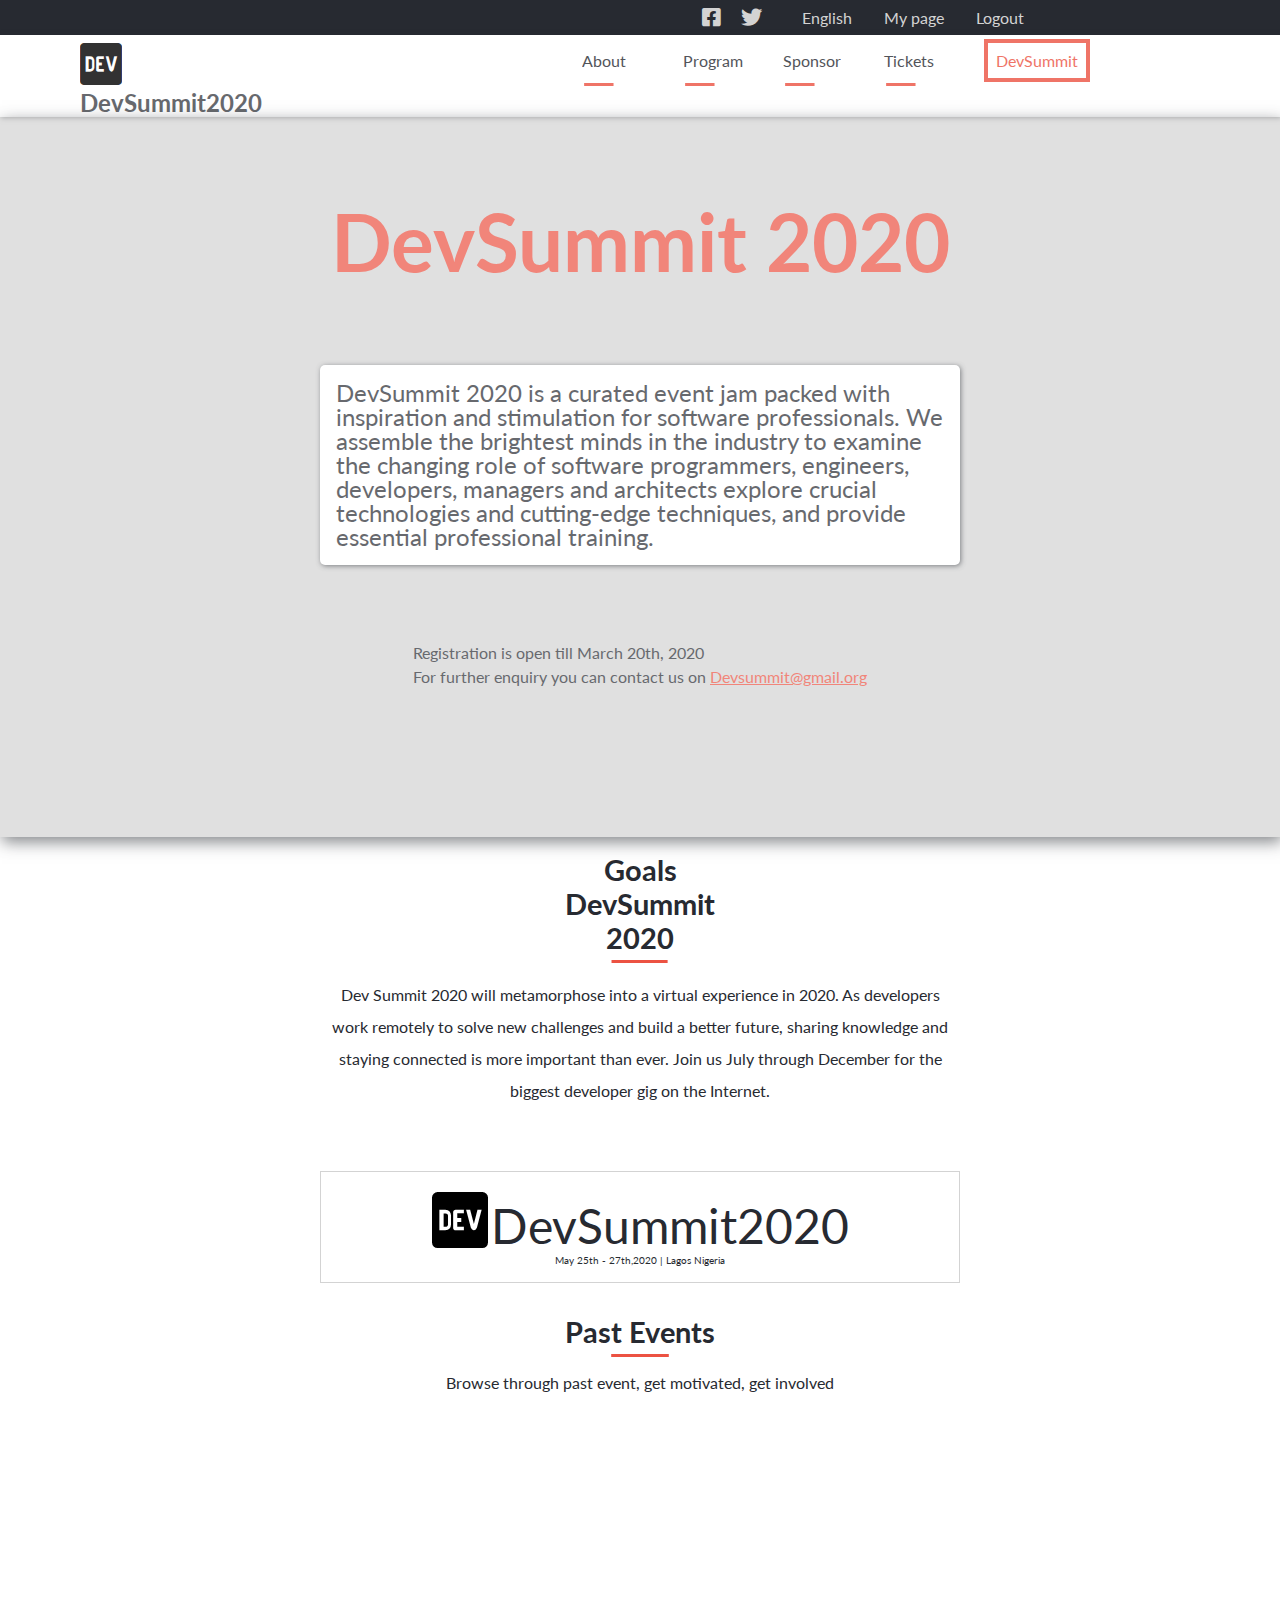
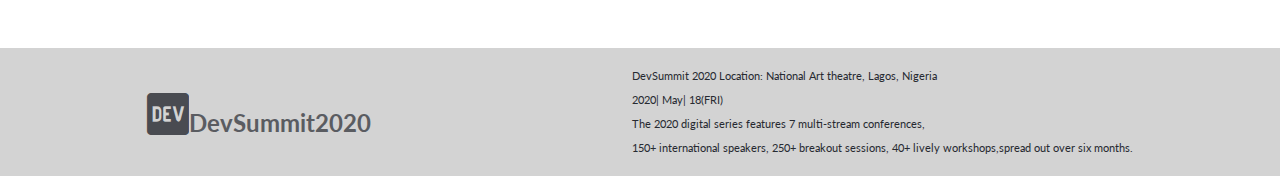
==== html/About.html @ 1f3ad393 "Add Responsiveness to About section" ====
<!DOCTYPE html>
<html lang="en">
  <head>
    <meta charset="UTF-8">
    <meta name="viewport" content="width=device-width, initial-scale=1.0">
    <link rel="stylesheet" href="https://cdnjs.cloudflare.com/ajax/libs/font-awesome/5.11.2/css/all.css" />
    <link rel="stylesheet" href="../style/index.css">
    <link href="https://fonts.googleapis.com/css2?family=Lato:wght@300;400;700&display=swap" rel="stylesheet">
    <link rel="shortcut icon" href="../image/logo.jpg" type="image/x-icon">
    <link rel="stylesheet" href="../style/About.css">
    <title>DevSummit | Developer Conference | Speakers</title>
  </head>
<body>
  <nav class="navigation">
    <div class="nav-top bg-dark ">
     <a href="#" class="grey"> <i class="fab fa-facebook-square fa-lg"></i> 
       <i class="fab fa-twitter fa-lg"></i></a>
       <a href="#"  class="grey">English</a>
      <a href="#"  class="grey">My page</a>
      <a href="#"  class="grey">Logout</a>
    </div>
    <div class="main-nav">
      <div class="nav-left">
        <i class="fab fa-dev"></i>
        <span class="dark"> 
          <a href="../index.html" class="dark">DevSummit2020</a>
        </span>
      </div>
      <div class="nav-right">
        <ul class="nav-links">
          <li class="links main-head"> <a href="#" class="dark">About</a></li>
          <li class="links main-head"><a href="#" class="dark">Program</a> </li>
          <li class="links main-head"><a href="#" class="dark">Sponsor</a></li>
          <li class="links main-head"><a href="Tickets.html" class="dark">Tickets</a></li>
          <li class="links "> <a href="../index.html" class="orange DevSummit">DevSummit</a> </li>
        </ul>
      </div>
    </div>
  </nav>
  <main class="main-wrapper">
      <div class="hero-section">
          <div class="overlay">
            <div class="mobile-nav">
              <i class="fas fa-bars"></i>
            </div>
            <div class="wrapper">
            <div class="heading">
          <h1 class="orange">
            DevSummit 2020 
          </h1>
            </div>
            <div class="info dark">
              <p>DevSummit 2020 is a curated event jam packed with inspiration and stimulation for software professionals.
                We assemble the brightest minds in the industry to examine the changing role of software programmers, 
                engineers, developers, managers and architects explore crucial technologies and cutting-edge techniques, 
                and provide essential professional training.</p>
            </div>
            <div class="mail dark">
              <p>Registration is open till March 20th, 2020</p>
              <p>For further enquiry you can contact us on <a href="#" class="gmail orange"> Devsummit@gmail.org</a></p>
            </div>
          </div>
          </div>
      </div>

      <!-- Global Section -->
      
      <div class="global-section">
        <h2 class="main-head dark"> Goals DevSummit 2020</h2>
        <div class="goals dark">
          Dev Summit 2020 will metamorphose into a virtual experience in 2020.
           As developers work remotely to solve new challenges and build a better future, 
           sharing knowledge and staying connected is more important than ever. 
           Join us July through December for the biggest developer gig on the Internet.
        </div>
      </div>
      <div class="middle-logo">
        <i class="fab fa-dev"></i>
        <span class="dark"> 
          <a href="../index.html" class="dark">DevSummit2020</a>
          <p class="rick dark">May 25th - 27th,2020 | Lagos Nigeria</p>
        </span>
      </div>
          <!-- Past Event -->
      <div class="past-event">
        <h2 class="main-head dark">Past Events</h2>
        <p class="past-text dark">Browse through past event, get motivated, get involved</p>
        <div class="past-grid">
          <div class="past past1"></div>
          <div class="past past2"></div>
        </div>
      </div>
    
  </main>

<!-- Footer Section -->
<footer class="footer bg-grey">
  <div class="footer-container">
    <div class="nav-left"><i class="fab fa-dev dark"></i><span class="dark">DevSummit2020</span></div>
    <div class="copyright dark">
      <p>DevSummit 2020 Location: National Art theatre, Lagos, Nigeria</p>
      <p>2020| May| 18(FRI)</p>
     <p>The 2020 digital series features 7 multi-stream conferences,</p>
     <p>150+ international speakers, 250+ breakout sessions, 40+ lively workshops,spread out over six months.</p> 
    </div>
  </div>
</footer>
</body>
</html>
---- style/index.css ----
*{
  box-sizing: border-box;
  margin:0;
  padding: 0;
}

body{
  font-family: 'Lato', sans-serif;
  font-size: 62.5%;
}
/* Navigation styling */
/* 
bg-dark #272A31
dark #272A31
bg-orange #EC5242
orange  #EC5242
bg-grey #D3D3D3
grey #D3D3D3
 */
 /* Color */
 .bg-dark {background: #272A31;}
 .dark{color: #272A31}
 .bg-orange {background: #EC5242;}
 .orange { color:#EC5242;}
 .bg-grey {background: #D3D3D3;}
 .grey{color: #D3D3D3;}
 
 /* Navigation Style */

 .nav-top{
    display: flex;
    justify-content: flex-end;
    padding-right: 15rem;
 }

 .nav-top a{
   font-size: 1rem;
    padding:0.5rem 1rem;
    text-decoration: none;
 }

 .nav-top a i{
   padding: 0 0.5rem;
 }

 i,a{
  cursor: pointer;
  text-decoration: none;
 }

 .main-nav{
   padding: 0 5rem;
   display: grid;
   grid-template-columns: 1fr 4fr;
   grid-template-rows: 1fr;
   box-shadow: 1px 1px 5px rgba(39,42,49,0.8);
 }

 .nav-right{
  display: flex;
  justify-content: flex-end;
 }

 .nav-links .links{
   display: inline-block;
   font-size: 1rem;
   padding: 1rem 2rem;
   opacity: 0.8;
 }

 .links:hover{
   cursor: pointer;  
   opacity: 1;
 }

 .nav-left i{
  font-size: 3rem;
  margin-top: 0.3rem;
  opacity: 0.8;
 }

 .nav-left i:hover{
   opacity: 1;
 }

 .DevSummit{
   border: 4px solid #EC5242;
   padding:0.5rem;
 }

.mobile-nav{
  display:none;
}


 /* Hero style */
 .hero-section{
   height: 80vh;
   background: url("https://cdn.pixabay.com/photo/2016/03/09/09/22/workplace-1245776__340.jpg")no-repeat;
   background-position: center;
   background-size: cover;
   background-attachment: fixed;
   position: relative;
 }

 .overlay{
   position: aboslute;
   top: 0;
   left: 0;
   z-index: 2;
   width: 100%;
   height: 100%;
   background: #D3D3D3;  
   opacity: 0.7;
 }

 .overlay .top-text{
  font-size: 2rem;
  position: absolute;
  top: 4rem;
  left: 4rem;
 }

 .overlay .middle-text{
  font-size: 1rem;
  position: absolute;
  bottom: 10rem;
  left: 4rem;
  width: 60%;
  line-height: 1.5rem;
 }

 .overlay .bottom-text{
  font-size: 2rem;
  position: absolute;
  bottom: 0rem;
  left: 4rem;
  width: 40%;
 text-transform: capitalize;
 }

 /* Main-Program Style */

 .main-program{
   background: url("https://cdn.pixabay.com/photo/2016/11/30/12/16/question-mark-1872665__340.jpg")no-repeat;
   background-size: cover;
   background-position: center;
   padding: 2rem;
 }

 .main-head{
   font-size: 1.8rem;
   text-align: center;
   padding-bottom: 0.5rem;
   width: 15%;
   margin: 0 auto;
   position: relative;
   cursor: pointer;
  }

  .main-head::before{
    content: "";
    position: absolute;
    bottom:0;
    left: 0;
    width: 100%;
    height: 3px;
     background: #EC5242;
     transform: scaleX(0.3);
     transition: all 0.6s ease-in-out 0s;
  }

   .main-head:hover::before{
     transform: scaleX(1);
   } 

  .main-event{
    display: grid;
    grid-template-columns: repeat(5 , 1fr);
    grid-template-rows: 1fr;
    grid-gap: 5px;
    padding-top:0.5em ;
  }
  
  .box{
    text-align: center;
    padding: 1rem;
    display: flex;
    flex-direction: column;
    justify-content: center;
    align-items: center;
    background: #D3D3D3;
    opacity: 0.7;
    border-radius: 5px;
    cursor: pointer;
  }

  .box:hover{
    opacity: 1;
    transition: all 0.3s ease-in-out;
  }

  .box-icon{
    font-size: 3rem;
    font-weight: bolder;
  }

  .box-title{
    font-size: 1.5rem;
    font-weight: bolder;
  }

  .box-text{
    font-size: 1rem;
    line-height: 1.5rem;
    color: #272A31;
  }

  .see-prog{
    font-size: 1.5rem;
    font-variant: small-caps;
    text-align: center;
    padding-top: 1rem;
    width: 20%;
    margin: 0 auto;
    text-decoration: underline;
    opacity: 0.8;
  }

 .see-prog:hover{
    opacity: 1;
  }
 
  .feature{
    width: 18%;
  }

.speaker-grid{
  display:grid;
  grid-template-columns: repeat(2 , 1fr);
  grid-template-rows: repeat(3, 1fr);
  grid-gap: 1rem;
  width: 60%;
  margin: 0 auto;
}

 .speaker{
  display:flex;
  flex-direction: row;
  justify-content: space-between;
  align-items: center;
 }

 .speaker div{
  padding-left: 1rem;
 }

 .speaker-img1{
  background: url("https://wurreka.com/assets/images/software_architecture_reinvented_small.jpg")no-repeat;
}

.speaker-img2{
  background: url("https://wurreka.com/assets/images/ride_the_cloud_with_confidence_small.jpg")no-repeat; 
}

.speaker-img3{
  background: url("https://wurreka.com/assets/images/marching_to_a_new_beat_small.jpg")no-repeat;
}

.speaker-img4{
  background: url("https://wurreka.com/assets/images/keep_pase_with_the_involving_web_small.jpg")no-repeat; 
}

.speaker-img5{
  background: url("https://wurreka.com/assets/images/become_a_well_rounded_programmer_small.jpg")no-repeat;
}

.speaker-img6{
  background: url("https://wurreka.com/assets/images/leaaddev-banner-small.jpg")no-repeat; 
}

.speaker-img{
  background-size: contain;
  background-position: center;
  width: 12rem;
  height: 10rem;
}

.speaker-text{
  font-size: 0.8rem;
}

.speaker-description{
margin-bottom: 1rem;
}

/* Partner Style */

.partner-icon{
  padding: 2rem 2rem;
  display: grid;
  grid-template-columns: repeat(5, 1fr);
  grid-template-rows: 1fr;
  grid-gap: 15px;
  width: 70%;
  margin: 0 auto;
}

.partner-icon i{
 text-align: center;
  font-size: 7rem;
  opacity: 0.7;
}
 
.partner-icon i:hover{
   opacity: 1;
 }

/* Footer Style */

.footer-container{
  display: flex;
  flex-direction: row;
  justify-content: space-around;
  align-items: center;
  padding: 1rem;
}

.nav-left span{
  font-size: 1.5rem;
  font-weight: 700;
  cursor: pointer;
  opacity: 0.7;
}

.nav-left span:hover{
  opacity: 1;
}


.copyright{
  font-size: 0.7rem;
  line-height: 1.5rem;
}

/* REsponsiveness */

@media only screen and (max-width:768px){
 .main-nav, .nav-top{
   display:none;
 }

 .mobile-nav{
   display: block;
   font-size: 2rem;
   padding: 1rem;
 }

 .overlay .top-text{
  font-size: 2.5rem;
  position: absolute;
  top: 6rem;
  left: 1rem;
 }

 .overlay .middle-text{
  font-size: 1.5rem;
  position: absolute;
  bottom: 16rem;
  left: 1rem;
  width: 80%;
  line-height: 2rem;
 }

 .overlay .bottom-text{
  font-size: 1.5rem;
  position: absolute;
  bottom: 0rem;
  left: 1rem;
  width: 40%;
 text-transform: capitalize;
 }

 .main-event{
  grid-template-columns: 1fr;
  grid-template-rows: repeat(5 , 1fr);
}

.box{
  flex-direction: row;
  padding: 0 1rem;
}

.box-icon{
  font-size: 3rem;
}

.box-title{
  font-size: 1rem;
  padding-left: 0.5rem;
}

.speaker-grid{
  display:grid;
  grid-template-columns: repeat(1 , 1fr);
  grid-template-rows: repeat(6, 1fr);
}
 
.partner-icon i{
   font-size: 2rem;
 }
 
}

@media only screen and (max-width:420px){
  .overlay .top-text{
    font-size: 1.5rem;
    top: 15rem;
    left: 1rem;
   }
  
   .overlay .middle-text{
  display: none;
   }
  
   .overlay .bottom-text{
    display: none;
   }
}
---- style/About.css ----
*{
  box-sizing: border-box;
  margin:0;
  padding: 0;
}

body{
  font-family: 'Lato', sans-serif;
  font-size: 62.5%;
}

.hero-section{
  background: url("https://cdn.pixabay.com/photo/2017/01/24/03/53/plant-2004483__340.jpg")no-repeat;
  background-size: cover;
  background-position: center;
  background-attachment: fixed;
}

.overlay{
  box-shadow: 2px 5px 15px rgba(39,42,49,0.8);
}

.wrapper{
  display:flex;
  flex-direction:column;
  justify-content:space-evenly;
  align-items: center;  
  height: 90%;
}

.heading{
  font-size: 2.5rem;
}

.info{
  background: #fff;
  width: 50%;
  line-height:1.5rem;
  font-size:1.5rem;
  padding:1rem;
  border-radius:5px;
  box-shadow: 1px 1px 5px rgba(39,42,49,0.8);
}

.mail{
  line-height:1.5rem;
  font-size:1rem;
}

.mail p a{
  text-decoration: underline;
}

.mail p a:hover{
    text-decoration: none;
}

.global-section{
  padding: 1rem;
}

.goals{
  width: 50%;
  margin: 1rem auto;
  text-align: center;
  line-height:2rem;
  font-size:1rem;
}

.middle-logo{
  width:50%;
  margin:2rem auto;
  text-align: center;
  padding: 1rem;
  border: 0.5px solid #D3D3D3;
}

.middle-logo i{
  font-size: 4rem;
}

.middle-logo a{
  font-size: 3rem;
}

.past-text{
  text-align: center;
  font-size: 1rem;
  padding: 1rem;
}

.past-grid{
  display: flex;
 flex-direction: row;
 justify-content: center;
 align-items: center;
}

.past{
  width: 20rem;
  height: 15rem
}
.past1 + .past2{
  margin-left: 1rem;
}
 
.past1{
  background: url("https://developersummit.com/assets/img/PurplePanel_Images7.png")no-repeat;
  background-position: center;
  background-size: contain;
}

.past2{
  background: url("https://cdn.pixabay.com/photo/2016/10/09/08/32/digital-marketing-1725340__340.jpg");
  background-position: center;
  background-size: contain;
}

@media only screen and (max-width:768px){

.mobile-nav{
  display: block;
}

.fa-bars{
  text-align: left ;
}

  .info{
    background: #fff;
    width: 90%;
  }

  .goals{
    width: 90%;
  }
  
.middle-logo{
  width:90%;
  padding: 1rem;
}

.middle-logo i{
  font-size: 3rem;
}

.middle-logo a{
  font-size: 1.5rem;
}
}
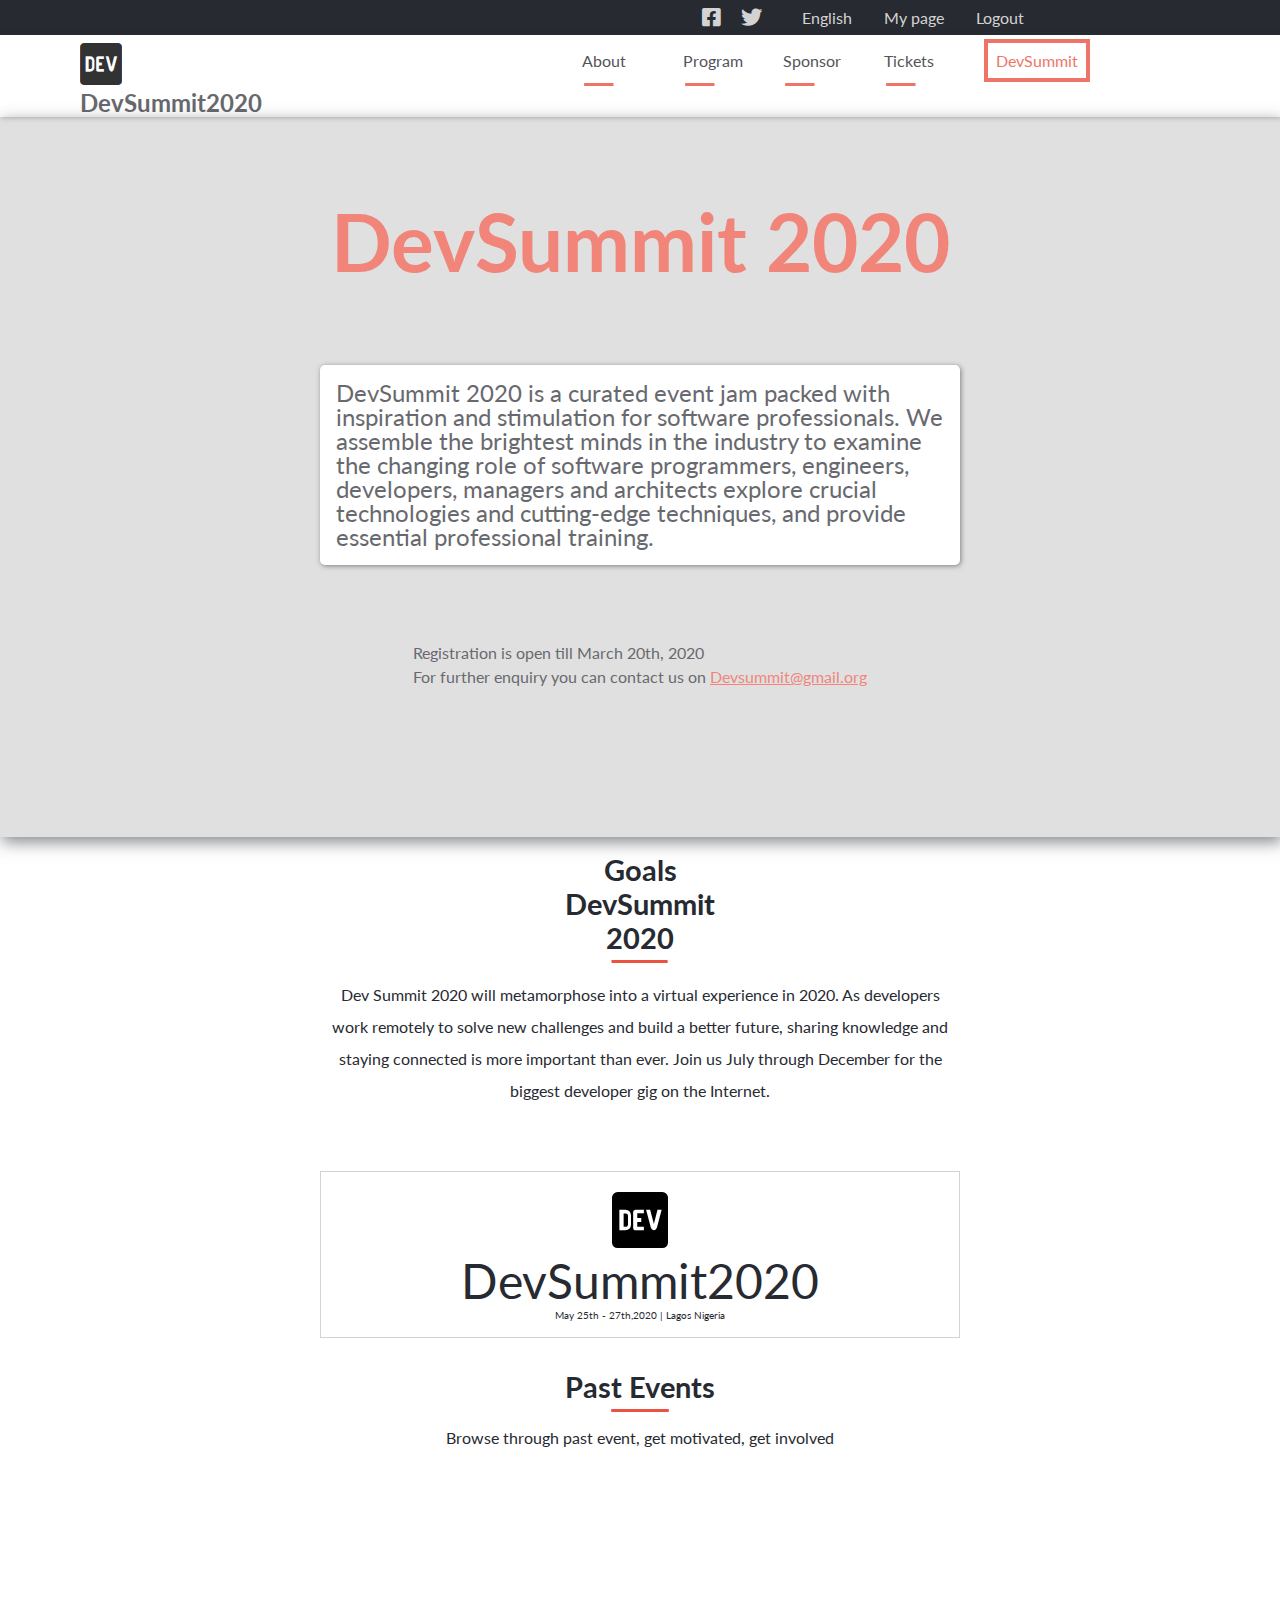
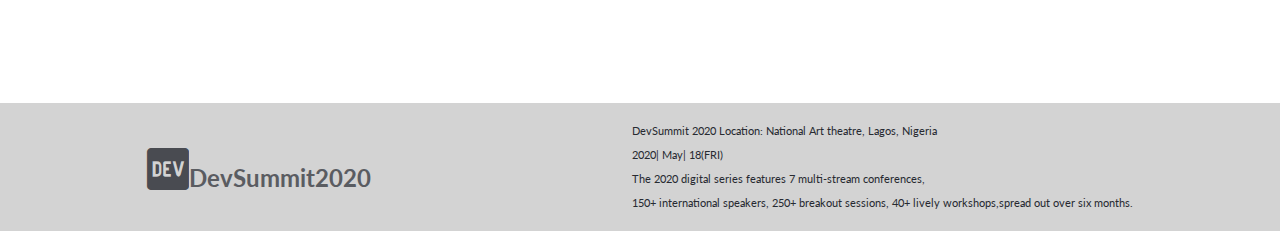
==== commit 9b3088ec: "Fix html err" ====
--- a/html/About.html
+++ b/html/About.html
@@ -76,10 +76,10 @@
       </div>
       <div class="middle-logo">
         <i class="fab fa-dev"></i>
-        <span class="dark"> 
+        <div class="dark"> 
           <a href="../index.html" class="dark">DevSummit2020</a>
           <p class="rick dark">May 25th - 27th,2020 | Lagos Nigeria</p>
-        </span>
+        </div>
       </div>
           <!-- Past Event -->
       <div class="past-event">
--- a/style/index.css
+++ b/style/index.css
@@ -1,302 +1,304 @@
-*{
+* {
   box-sizing: border-box;
-  margin:0;
+  margin: 0;
   padding: 0;
 }
 
-body{
+body {
   font-family: 'Lato', sans-serif;
   font-size: 62.5%;
 }
+
 /* Navigation styling */
-/* 
-bg-dark #272A31
-dark #272A31
-bg-orange #EC5242
-orange  #EC5242
-bg-grey #D3D3D3
-grey #D3D3D3
- */
- /* Color */
- .bg-dark {background: #272A31;}
- .dark{color: #272A31}
- .bg-orange {background: #EC5242;}
- .orange { color:#EC5242;}
- .bg-grey {background: #D3D3D3;}
- .grey{color: #D3D3D3;}
- 
- /* Navigation Style */
-
- .nav-top{
-    display: flex;
-    justify-content: flex-end;
-    padding-right: 15rem;
- }
-
- .nav-top a{
-   font-size: 1rem;
-    padding:0.5rem 1rem;
-    text-decoration: none;
- }
-
- .nav-top a i{
-   padding: 0 0.5rem;
- }
-
- i,a{
+
+/* Color */
+.bg-dark { background: #272a31; }
+.dark { color: #272a31; }
+.bg-orange { background: #ec5242; }
+.orange { color: #ec5242; }
+.bg-grey { background: #d3d3d3; }
+.grey { color: #d3d3d3; }
+
+/* Navigation Style */
+
+.nav-top {
+  display: flex;
+  justify-content: flex-end;
+  padding-right: 15rem;
+}
+
+i,
+a {
   cursor: pointer;
   text-decoration: none;
- }
-
- .main-nav{
-   padding: 0 5rem;
-   display: grid;
-   grid-template-columns: 1fr 4fr;
-   grid-template-rows: 1fr;
-   box-shadow: 1px 1px 5px rgba(39,42,49,0.8);
- }
-
- .nav-right{
-  display: flex;
-  justify-content: flex-end;
- }
-
- .nav-links .links{
-   display: inline-block;
-   font-size: 1rem;
-   padding: 1rem 2rem;
-   opacity: 0.8;
- }
-
- .links:hover{
-   cursor: pointer;  
-   opacity: 1;
- }
-
- .nav-left i{
+}
+
+.nav-top a {
+  font-size: 1rem;
+  padding: 0.5rem 1rem;
+  text-decoration: none;
+}
+
+.partner-icon i {
+  text-align: center;
+  font-size: 7rem;
+  opacity: 0.7;
+}
+
+.nav-left i {
   font-size: 3rem;
   margin-top: 0.3rem;
   opacity: 0.8;
- }
-
- .nav-left i:hover{
-   opacity: 1;
- }
-
- .DevSummit{
-   border: 4px solid #EC5242;
-   padding:0.5rem;
- }
-
-.mobile-nav{
-  display:none;
-}
-
-
- /* Hero style */
- .hero-section{
-   height: 80vh;
-   background: url("https://cdn.pixabay.com/photo/2016/03/09/09/22/workplace-1245776__340.jpg")no-repeat;
-   background-position: center;
-   background-size: cover;
-   background-attachment: fixed;
-   position: relative;
- }
-
- .overlay{
-   position: aboslute;
-   top: 0;
-   left: 0;
-   z-index: 2;
-   width: 100%;
-   height: 100%;
-   background: #D3D3D3;  
-   opacity: 0.7;
- }
-
- .overlay .top-text{
+}
+
+.nav-top a i {
+  padding: 0 0.5rem;
+}
+
+.main-nav {
+  padding: 0 5rem;
+  display: grid;
+  grid-template-columns: 1fr 4fr;
+  grid-template-rows: 1fr;
+  box-shadow: 1px 1px 5px rgba(39, 42, 49, 0.8);
+}
+
+.nav-right {
+  display: flex;
+  justify-content: flex-end;
+}
+
+.nav-links .links {
+  display: inline-block;
+  font-size: 1rem;
+  padding: 1rem 2rem;
+  opacity: 0.8;
+}
+
+.links:hover {
+  cursor: pointer;
+  opacity: 1;
+}
+
+.nav-left i:hover {
+  opacity: 1;
+}
+
+.DevSummit {
+  border: 4px solid #ec5242;
+  padding: 0.5rem;
+}
+
+.mobile-nav {
+  display: none;
+}
+
+
+/* Hero style */
+.hero-section {
+  height: 80vh;
+  background: url("https://cdn.pixabay.com/photo/2016/03/09/09/22/workplace-1245776__340.jpg") no-repeat;
+  background-position: center;
+  background-size: cover;
+  background-attachment: fixed;
+  position: relative;
+}
+
+.overlay {
+  position: aboslute;
+  top: 0;
+  left: 0;
+  z-index: 2;
+  width: 100%;
+  height: 100%;
+  background: #d3d3d3;
+  opacity: 0.7;
+}
+
+.overlay .top-text {
   font-size: 2rem;
+}
+
+.overlay .middle-text {
+  font-size: 1.5rem;
+  width: 80%;
+  line-height: 1.5rem;
+}
+
+.overlay .bottom-text {
+  font-size: 2rem;
+  text-transform: capitalize;
+}
+
+.index-wrapper {
+  display: flex;
+  flex-direction: column;
+  justify-content: space-evenly;
+  align-items: center;
+  height: 100%;
+}
+
+
+
+
+/* Main-Program Style */
+
+.main-program {
+  background: url("https://cdn.pixabay.com/photo/2016/11/30/12/16/question-mark-1872665__340.jpg") no-repeat;
+  background-size: cover;
+  background-position: center;
+  padding: 2rem;
+}
+
+.main-head {
+  font-size: 1.8rem;
+  text-align: center;
+  padding-bottom: 0.5rem;
+  width: 15%;
+  margin: 0 auto;
+  position: relative;
+  cursor: pointer;
+}
+
+.main-head::before {
+  content: "";
   position: absolute;
-  top: 4rem;
-  left: 4rem;
- }
-
- .overlay .middle-text{
+  bottom: 0;
+  left: 0;
+  width: 100%;
+  height: 3px;
+  background: #ec5242;
+  transform: scaleX(0.3);
+  transition: all 0.6s ease-in-out 0s;
+}
+
+.main-head:hover::before {
+  transform: scaleX(1);
+}
+
+.main-event {
+  display: grid;
+  grid-template-columns: repeat(5, 1fr);
+  grid-template-rows: 1fr;
+  grid-gap: 5px;
+  padding-top: 0.5em;
+}
+
+.box {
+  text-align: center;
+  padding: 1rem;
+  display: flex;
+  flex-direction: column;
+  justify-content: center;
+  align-items: center;
+  background: #d3d3d3;
+  opacity: 0.7;
+  border-radius: 5px;
+  cursor: pointer;
+}
+
+.box:hover {
+  opacity: 1;
+  transition: all 0.3s ease-in-out;
+}
+
+.box-icon {
+  font-size: 3rem;
+  font-weight: bolder;
+}
+
+.box-title {
+  font-size: 1.5rem;
+  font-weight: bolder;
+}
+
+.box-text {
   font-size: 1rem;
-  position: absolute;
-  bottom: 10rem;
-  left: 4rem;
-  width: 60%;
   line-height: 1.5rem;
- }
-
- .overlay .bottom-text{
-  font-size: 2rem;
-  position: absolute;
-  bottom: 0rem;
-  left: 4rem;
-  width: 40%;
- text-transform: capitalize;
- }
-
- /* Main-Program Style */
-
- .main-program{
-   background: url("https://cdn.pixabay.com/photo/2016/11/30/12/16/question-mark-1872665__340.jpg")no-repeat;
-   background-size: cover;
-   background-position: center;
-   padding: 2rem;
- }
-
- .main-head{
-   font-size: 1.8rem;
-   text-align: center;
-   padding-bottom: 0.5rem;
-   width: 15%;
-   margin: 0 auto;
-   position: relative;
-   cursor: pointer;
-  }
-
-  .main-head::before{
-    content: "";
-    position: absolute;
-    bottom:0;
-    left: 0;
-    width: 100%;
-    height: 3px;
-     background: #EC5242;
-     transform: scaleX(0.3);
-     transition: all 0.6s ease-in-out 0s;
-  }
-
-   .main-head:hover::before{
-     transform: scaleX(1);
-   } 
-
-  .main-event{
-    display: grid;
-    grid-template-columns: repeat(5 , 1fr);
-    grid-template-rows: 1fr;
-    grid-gap: 5px;
-    padding-top:0.5em ;
-  }
-  
-  .box{
-    text-align: center;
-    padding: 1rem;
-    display: flex;
-    flex-direction: column;
-    justify-content: center;
-    align-items: center;
-    background: #D3D3D3;
-    opacity: 0.7;
-    border-radius: 5px;
-    cursor: pointer;
-  }
-
-  .box:hover{
-    opacity: 1;
-    transition: all 0.3s ease-in-out;
-  }
-
-  .box-icon{
-    font-size: 3rem;
-    font-weight: bolder;
-  }
-
-  .box-title{
-    font-size: 1.5rem;
-    font-weight: bolder;
-  }
-
-  .box-text{
-    font-size: 1rem;
-    line-height: 1.5rem;
-    color: #272A31;
-  }
-
-  .see-prog{
-    font-size: 1.5rem;
-    font-variant: small-caps;
-    text-align: center;
-    padding-top: 1rem;
-    width: 20%;
-    margin: 0 auto;
-    text-decoration: underline;
-    opacity: 0.8;
-  }
-
- .see-prog:hover{
-    opacity: 1;
-  }
- 
-  .feature{
-    width: 18%;
-  }
-
-.speaker-grid{
-  display:grid;
-  grid-template-columns: repeat(2 , 1fr);
+  color: #272a31;
+}
+
+.see-prog {
+  font-size: 1.5rem;
+  font-variant: small-caps;
+  text-align: center;
+  padding-top: 1rem;
+  width: 20%;
+  margin: 0 auto;
+  text-decoration: underline;
+  opacity: 0.8;
+}
+
+.see-prog:hover {
+  opacity: 1;
+}
+
+.feature {
+  width: 18%;
+}
+
+.speaker-grid {
+  display: grid;
+  grid-template-columns: repeat(2, 1fr);
   grid-template-rows: repeat(3, 1fr);
   grid-gap: 1rem;
   width: 60%;
   margin: 0 auto;
 }
 
- .speaker{
-  display:flex;
+.speaker {
+  display: flex;
   flex-direction: row;
   justify-content: space-between;
   align-items: center;
- }
-
- .speaker div{
+}
+
+.speaker div {
   padding-left: 1rem;
- }
-
- .speaker-img1{
-  background: url("https://wurreka.com/assets/images/software_architecture_reinvented_small.jpg")no-repeat;
-}
-
-.speaker-img2{
-  background: url("https://wurreka.com/assets/images/ride_the_cloud_with_confidence_small.jpg")no-repeat; 
-}
-
-.speaker-img3{
-  background: url("https://wurreka.com/assets/images/marching_to_a_new_beat_small.jpg")no-repeat;
-}
-
-.speaker-img4{
-  background: url("https://wurreka.com/assets/images/keep_pase_with_the_involving_web_small.jpg")no-repeat; 
-}
-
-.speaker-img5{
-  background: url("https://wurreka.com/assets/images/become_a_well_rounded_programmer_small.jpg")no-repeat;
-}
-
-.speaker-img6{
-  background: url("https://wurreka.com/assets/images/leaaddev-banner-small.jpg")no-repeat; 
-}
-
-.speaker-img{
+}
+
+.speaker-img1 {
+  background: url("https://wurreka.com/assets/images/software_architecture_reinvented_small.jpg") no-repeat;
+}
+
+.speaker-img2 {
+  background: url("https://wurreka.com/assets/images/ride_the_cloud_with_confidence_small.jpg") no-repeat;
+}
+
+.speaker-img3 {
+  background: url("https://wurreka.com/assets/images/marching_to_a_new_beat_small.jpg") no-repeat;
+}
+
+.speaker-img4 {
+  background: url("https://wurreka.com/assets/images/keep_pase_with_the_involving_web_small.jpg") no-repeat;
+}
+
+.speaker-img5 {
+  background: url("https://wurreka.com/assets/images/become_a_well_rounded_programmer_small.jpg") no-repeat;
+}
+
+.speaker-img6 {
+  background: url("https://wurreka.com/assets/images/leaaddev-banner-small.jpg") no-repeat;
+}
+
+.speaker-img {
   background-size: contain;
   background-position: center;
   width: 12rem;
   height: 10rem;
 }
 
-.speaker-text{
+.speaker-text {
   font-size: 0.8rem;
 }
 
-.speaker-description{
-margin-bottom: 1rem;
+.speaker-description {
+  margin-bottom: 1rem;
 }
 
 /* Partner Style */
 
-.partner-icon{
+.partner-icon {
   padding: 2rem 2rem;
   display: grid;
   grid-template-columns: repeat(5, 1fr);
@@ -306,19 +308,13 @@
   margin: 0 auto;
 }
 
-.partner-icon i{
- text-align: center;
-  font-size: 7rem;
-  opacity: 0.7;
-}
- 
-.partner-icon i:hover{
-   opacity: 1;
- }
+.partner-icon i:hover {
+  opacity: 1;
+}
 
 /* Footer Style */
 
-.footer-container{
+.footer-container {
   display: flex;
   flex-direction: row;
   justify-content: space-around;
@@ -326,104 +322,84 @@
   padding: 1rem;
 }
 
-.nav-left span{
+.nav-left span {
   font-size: 1.5rem;
   font-weight: 700;
   cursor: pointer;
   opacity: 0.7;
 }
 
-.nav-left span:hover{
-  opacity: 1;
-}
-
-
-.copyright{
+.nav-left span:hover {
+  opacity: 1;
+}
+
+.copyright {
   font-size: 0.7rem;
   line-height: 1.5rem;
 }
 
 /* REsponsiveness */
 
-@media only screen and (max-width:768px){
- .main-nav, .nav-top{
-   display:none;
- }
-
- .mobile-nav{
-   display: block;
-   font-size: 2rem;
-   padding: 1rem;
- }
-
- .overlay .top-text{
-  font-size: 2.5rem;
-  position: absolute;
-  top: 6rem;
-  left: 1rem;
- }
-
- .overlay .middle-text{
-  font-size: 1.5rem;
-  position: absolute;
-  bottom: 16rem;
-  left: 1rem;
-  width: 80%;
-  line-height: 2rem;
- }
-
- .overlay .bottom-text{
-  font-size: 1.5rem;
-  position: absolute;
-  bottom: 0rem;
-  left: 1rem;
-  width: 40%;
- text-transform: capitalize;
- }
-
- .main-event{
-  grid-template-columns: 1fr;
-  grid-template-rows: repeat(5 , 1fr);
-}
-
-.box{
-  flex-direction: row;
-  padding: 0 1rem;
-}
-
-.box-icon{
-  font-size: 3rem;
-}
-
-.box-title{
-  font-size: 1rem;
-  padding-left: 0.5rem;
-}
-
-.speaker-grid{
-  display:grid;
-  grid-template-columns: repeat(1 , 1fr);
-  grid-template-rows: repeat(6, 1fr);
-}
- 
-.partner-icon i{
-   font-size: 2rem;
- }
- 
-}
-
-@media only screen and (max-width:420px){
-  .overlay .top-text{
+@media only screen and (max-width: 768px) {
+  .main-nav,
+  .nav-top {
+    display: none;
+  }
+
+  .mobile-nav {
+    display: block;
+    font-size: 2rem;
+    padding: 1rem;
+  }
+
+  .overlay .middle-text {
+    font-size: 1.5rem;
+    line-height: 2rem;
+  }
+
+  .main-event {
+    grid-template-columns: 1fr;
+    grid-template-rows: repeat(5, 1fr);
+  }
+
+  .box {
+    flex-direction: row;
+    padding: 0 1rem;
+    margin: 1rem 0;
+  }
+
+  .box-icon {
+    font-size: 3rem;
+  }
+
+  .box-title {
+    font-size: 1rem;
+    padding-left: 0.5rem;
+  }
+
+  .speaker-grid {
+    display: grid;
+    grid-template-columns: repeat(1, 1fr);
+    grid-template-rows: repeat(6, 1fr);
+  }
+
+  .partner-icon i {
+    font-size: 2rem;
+  }
+}
+
+@media only screen and (max-width: 420px) {
+  .overlay .top-text {
     font-size: 1.5rem;
     top: 15rem;
     left: 1rem;
-   }
-  
-   .overlay .middle-text{
-  display: none;
-   }
-  
-   .overlay .bottom-text{
+  }
+
+  .overlay .middle-text {
     display: none;
-   }
-}+  }
+
+  .overlay .bottom-text {
+    display: none;
+  }
+}
--- a/style/About.css
+++ b/style/About.css
@@ -1,150 +1,150 @@
-*{
+* {
   box-sizing: border-box;
-  margin:0;
+  margin: 0;
   padding: 0;
 }
 
-body{
+body {
   font-family: 'Lato', sans-serif;
   font-size: 62.5%;
 }
 
-.hero-section{
-  background: url("https://cdn.pixabay.com/photo/2017/01/24/03/53/plant-2004483__340.jpg")no-repeat;
+.hero-section {
+  background: url("https://cdn.pixabay.com/photo/2017/01/24/03/53/plant-2004483__340.jpg") no-repeat;
   background-size: cover;
   background-position: center;
   background-attachment: fixed;
 }
 
-.overlay{
-  box-shadow: 2px 5px 15px rgba(39,42,49,0.8);
+.overlay {
+  box-shadow: 2px 5px 15px rgba(39, 42, 49, 0.8);
 }
 
-.wrapper{
-  display:flex;
-  flex-direction:column;
-  justify-content:space-evenly;
-  align-items: center;  
+.wrapper {
+  display: flex;
+  flex-direction: column;
+  justify-content: space-evenly;
+  align-items: center;
   height: 90%;
 }
 
-.heading{
+.heading {
   font-size: 2.5rem;
 }
 
-.info{
+.info {
   background: #fff;
   width: 50%;
-  line-height:1.5rem;
-  font-size:1.5rem;
-  padding:1rem;
-  border-radius:5px;
-  box-shadow: 1px 1px 5px rgba(39,42,49,0.8);
+  line-height: 1.5rem;
+  font-size: 1.5rem;
+  padding: 1rem;
+  border-radius: 5px;
+  box-shadow: 1px 1px 5px rgba(39, 42, 49, 0.8);
 }
 
-.mail{
-  line-height:1.5rem;
-  font-size:1rem;
+.mail {
+  line-height: 1.5rem;
+  font-size: 1rem;
 }
 
-.mail p a{
+.middle-logo a {
+  font-size: 3rem;
+}
+
+.mail p a {
   text-decoration: underline;
 }
 
-.mail p a:hover{
-    text-decoration: none;
+.mail p a:hover {
+  text-decoration: none;
 }
 
-.global-section{
+.global-section {
   padding: 1rem;
 }
 
-.goals{
+.goals {
   width: 50%;
   margin: 1rem auto;
   text-align: center;
-  line-height:2rem;
-  font-size:1rem;
+  line-height: 2rem;
+  font-size: 1rem;
 }
 
-.middle-logo{
-  width:50%;
-  margin:2rem auto;
+.middle-logo {
+  width: 50%;
+  margin: 2rem auto;
   text-align: center;
   padding: 1rem;
-  border: 0.5px solid #D3D3D3;
+  border: 0.5px solid #d3d3d3;
 }
 
-.middle-logo i{
+.middle-logo i {
   font-size: 4rem;
 }
 
-.middle-logo a{
-  font-size: 3rem;
-}
-
-.past-text{
+.past-text {
   text-align: center;
   font-size: 1rem;
   padding: 1rem;
 }
 
-.past-grid{
+.past-grid {
   display: flex;
- flex-direction: row;
- justify-content: center;
- align-items: center;
+  flex-direction: row;
+  justify-content: center;
+  align-items: center;
 }
 
-.past{
+.past {
   width: 20rem;
-  height: 15rem
-}
-.past1 + .past2{
-  margin-left: 1rem;
-}
- 
-.past1{
-  background: url("https://developersummit.com/assets/img/PurplePanel_Images7.png")no-repeat;
-  background-position: center;
-  background-size: contain;
+  height: 15rem;
 }
 
-.past2{
+.past2 {
   background: url("https://cdn.pixabay.com/photo/2016/10/09/08/32/digital-marketing-1725340__340.jpg");
   background-position: center;
   background-size: contain;
 }
 
-@media only screen and (max-width:768px){
-
-.mobile-nav{
-  display: block;
+.past1 + .past2 {
+  margin-left: 1rem;
 }
 
-.fa-bars{
-  text-align: left ;
+.past1 {
+  background: url("https://developersummit.com/assets/img/PurplePanel_Images7.png") no-repeat;
+  background-position: center;
+  background-size: contain;
 }
 
-  .info{
+@media only screen and (max-width: 768px) {
+  .mobile-nav {
+    display: block;
+  }
+
+  .fa-bars {
+    text-align: left;
+  }
+
+  .info {
     background: #fff;
     width: 90%;
   }
 
-  .goals{
+  .goals {
     width: 90%;
   }
-  
-.middle-logo{
-  width:90%;
-  padding: 1rem;
+
+  .middle-logo {
+    width: 90%;
+    padding: 1rem;
+  }
+
+  .middle-logo i {
+    font-size: 3rem;
+  }
+
+  .middle-logo a {
+    font-size: 1.5rem;
+  }
 }
-
-.middle-logo i{
-  font-size: 3rem;
-}
-
-.middle-logo a{
-  font-size: 1.5rem;
-}
-}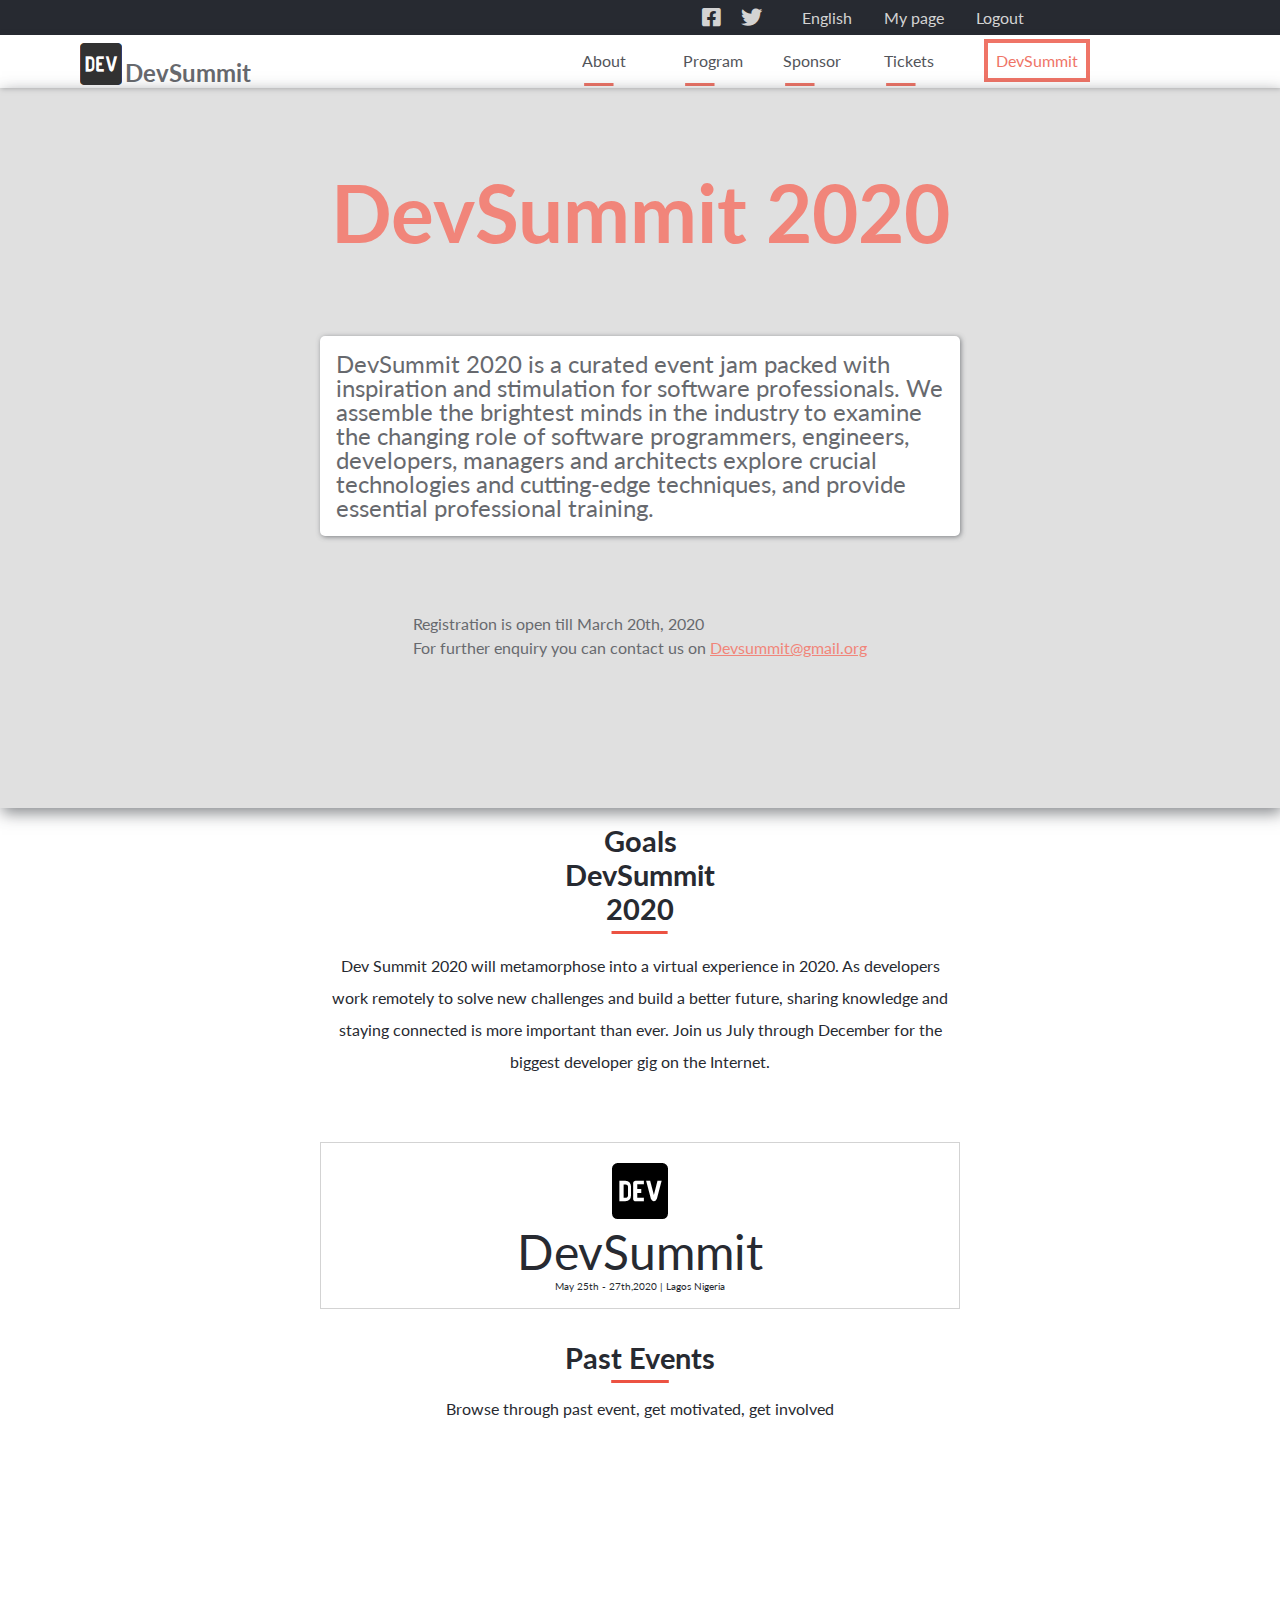
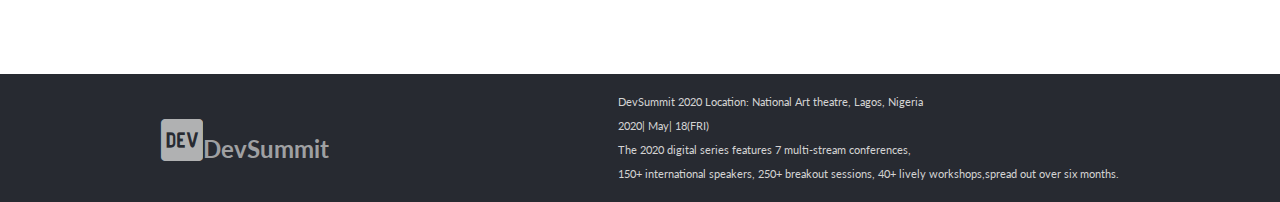
==== commit e45767dc: "Revome 2020 from all navbar brand" ====
--- a/html/About.html
+++ b/html/About.html
@@ -23,7 +23,7 @@
       <div class="nav-left">
         <i class="fab fa-dev"></i>
         <span class="dark"> 
-          <a href="../index.html" class="dark">DevSummit2020</a>
+          <a href="../index.html" class="dark">DevSummit</a>
         </span>
       </div>
       <div class="nav-right">
@@ -77,7 +77,7 @@
       <div class="middle-logo">
         <i class="fab fa-dev"></i>
         <div class="dark"> 
-          <a href="../index.html" class="dark">DevSummit2020</a>
+          <a href="../index.html" class="dark">DevSummit</a>
           <p class="rick dark">May 25th - 27th,2020 | Lagos Nigeria</p>
         </div>
       </div>
@@ -94,10 +94,10 @@
   </main>
 
 <!-- Footer Section -->
-<footer class="footer bg-grey">
+<footer class="footer bg-dark">
   <div class="footer-container">
-    <div class="nav-left"><i class="fab fa-dev dark"></i><span class="dark">DevSummit2020</span></div>
-    <div class="copyright dark">
+    <div class="nav-left"><i class="fab fa-dev grey"></i><span class="grey">DevSummit</span></div>
+    <div class="copyright grey">
       <p>DevSummit 2020 Location: National Art theatre, Lagos, Nigeria</p>
       <p>2020| May| 18(FRI)</p>
      <p>The 2020 digital series features 7 multi-stream conferences,</p>
--- a/style/index.css
+++ b/style/index.css
@@ -92,7 +92,6 @@
 .mobile-nav {
   display: none;
 }
-
 
 /* Hero style */
 .hero-section {
@@ -137,9 +136,6 @@
   align-items: center;
   height: 100%;
 }
-
-
-
 
 /* Main-Program Style */
 
@@ -242,7 +238,7 @@
   grid-template-columns: repeat(2, 1fr);
   grid-template-rows: repeat(3, 1fr);
   grid-gap: 1rem;
-  width: 60%;
+  width: 80%;
   margin: 0 auto;
 }
 
@@ -352,9 +348,13 @@
     padding: 1rem;
   }
 
+  .top-text {
+    font-size: 1.1rem;
+  }
+
   .overlay .middle-text {
-    font-size: 1.5rem;
-    line-height: 2rem;
+    font-size: 1rem;
+    line-height: 1.2rem;
   }
 
   .main-event {
@@ -378,9 +378,9 @@
   }
 
   .speaker-grid {
-    display: grid;
     grid-template-columns: repeat(1, 1fr);
     grid-template-rows: repeat(6, 1fr);
+    width: 100%;
   }
 
   .partner-icon i {
@@ -390,16 +390,14 @@
 
 @media only screen and (max-width: 420px) {
   .overlay .top-text {
-    font-size: 1.5rem;
-    top: 15rem;
-    left: 1rem;
+    font-size: 1rem;
   }
 
   .overlay .middle-text {
-    display: none;
+    font-size: 0.7rem;
   }
 
   .overlay .bottom-text {
-    display: none;
-  }
-}
+    font-size: 0.6rem;
+  }
+}
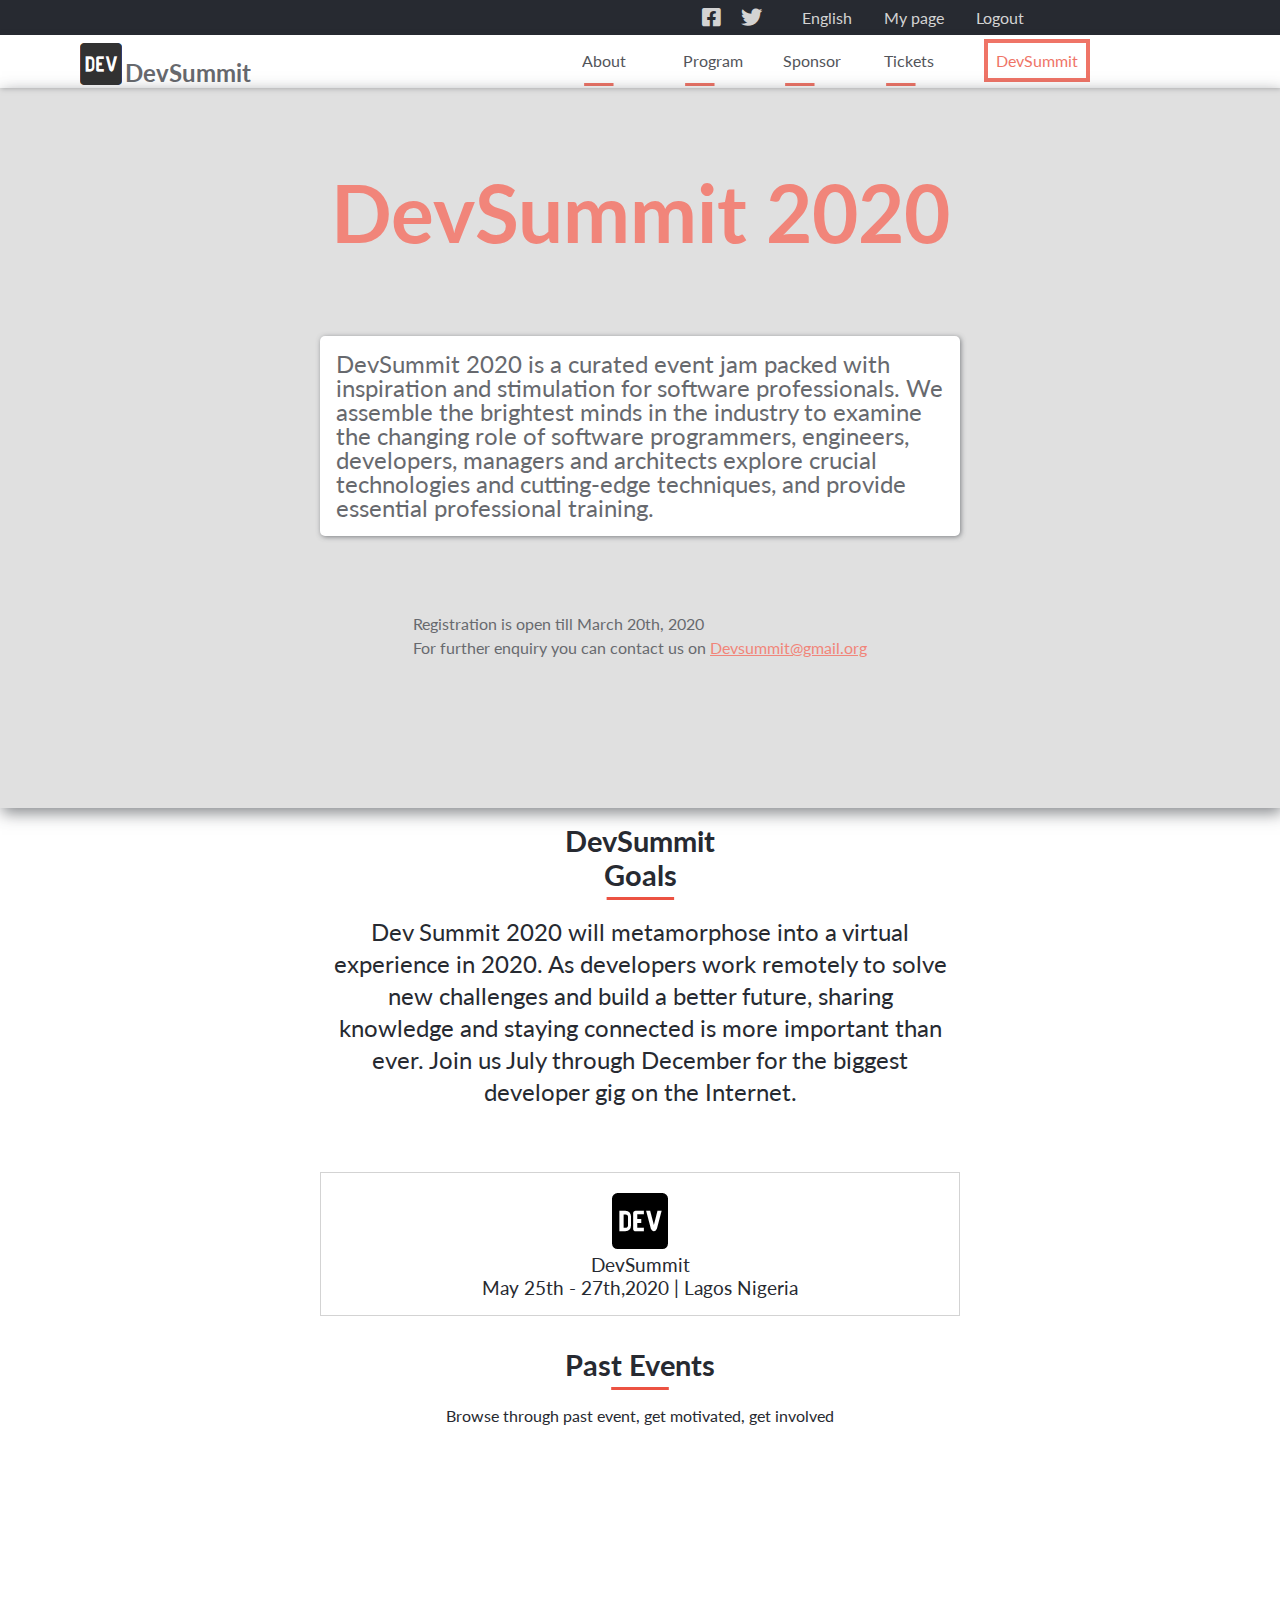
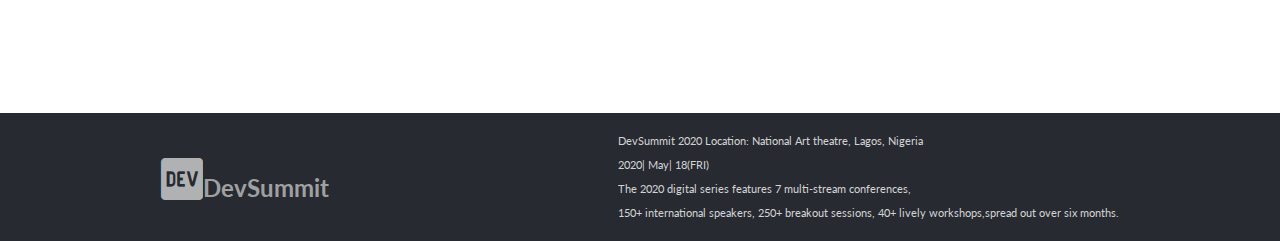
==== commit 3a270766: "Fix middle-logo" ====
--- a/html/About.html
+++ b/html/About.html
@@ -66,7 +66,7 @@
       <!-- Global Section -->
       
       <div class="global-section">
-        <h2 class="main-head dark"> Goals DevSummit 2020</h2>
+        <h2 class="main-head feature dark">DevSummit Goals</h2>
         <div class="goals dark">
           Dev Summit 2020 will metamorphose into a virtual experience in 2020.
            As developers work remotely to solve new challenges and build a better future, 
--- a/style/index.css
+++ b/style/index.css
@@ -114,27 +114,32 @@
   opacity: 0.7;
 }
 
-.overlay .top-text {
-  font-size: 2rem;
-}
-
-.overlay .middle-text {
-  font-size: 1.5rem;
-  width: 80%;
-  line-height: 1.5rem;
-}
-
-.overlay .bottom-text {
-  font-size: 2rem;
-  text-transform: capitalize;
-}
-
 .index-wrapper {
   display: flex;
   flex-direction: column;
   justify-content: space-evenly;
   align-items: center;
-  height: 100%;
+  height: 90%;
+}
+
+.top-text {
+  font-size: 2rem;
+  text-align: center;
+}
+
+.middle-text {
+  font-size: 2rem;
+  width: 60%;
+  margin: 0 auto;
+  line-height: 3rem;
+  text-align: center;
+}
+
+.bottom-text {
+  font-size: 2rem;
+  width: 60%;
+  margin: 0 auto;
+  text-align: center;
 }
 
 /* Main-Program Style */
@@ -254,7 +259,7 @@
 }
 
 .speaker-img1 {
-  background: url("https://wurreka.com/assets/images/software_architecture_reinvented_small.jpg") no-repeat;
+  background: url("https://wurreka.com/assets/images/software_architecture_reinvented_small.jpg ") no-repeat;
 }
 
 .speaker-img2 {
@@ -285,7 +290,7 @@
 }
 
 .speaker-text {
-  font-size: 0.8rem;
+  font-size: 1rem;
 }
 
 .speaker-description {
@@ -349,12 +354,16 @@
   }
 
   .top-text {
-    font-size: 1.1rem;
-  }
-
-  .overlay .middle-text {
-    font-size: 1rem;
-    line-height: 1.2rem;
+    font-size: 1.5rem;
+    width: 80%;
+  }
+
+  .middle-text {
+    width: 80%;
+  }
+
+  .bottom-text {
+    font-size: 1.4rem;
   }
 
   .main-event {
@@ -377,27 +386,44 @@
     padding-left: 0.5rem;
   }
 
+  .feature {
+    width: 70%;
+    font-size: 1.5rem;
+  }
+
   .speaker-grid {
+    padding: 1rem;
     grid-template-columns: repeat(1, 1fr);
     grid-template-rows: repeat(6, 1fr);
-    width: 100%;
+    width: 90%;
+    margin: 0 auto;
+  }
+
+  .partner-icon {
+    padding: 1rem;
   }
 
   .partner-icon i {
     font-size: 2rem;
   }
+
+  .footer-container {
+    flex-direction: column;
+  }
+
+  .footer-container .nav-left {
+    padding-bottom: 1rem;
+  }
 }
 
 @media only screen and (max-width: 420px) {
-  .overlay .top-text {
-    font-size: 1rem;
-  }
-
-  .overlay .middle-text {
-    font-size: 0.7rem;
-  }
-
-  .overlay .bottom-text {
-    font-size: 0.6rem;
-  }
-}
+  .top-text {
+    font-size: 1.2rem;
+  }
+
+  .middle-text {
+    font-size: 1.5rem;
+    width: 90%;
+    line-height: 1.8rem;
+  }
+}
--- a/style/About.css
+++ b/style/About.css
@@ -68,7 +68,7 @@
   margin: 1rem auto;
   text-align: center;
   line-height: 2rem;
-  font-size: 1rem;
+  font-size: 1.5rem;
 }
 
 .middle-logo {
@@ -77,6 +77,10 @@
   text-align: center;
   padding: 1rem;
   border: 0.5px solid #d3d3d3;
+}
+
+.middle-logo a, .rick {
+  font-size: 1.2rem;
 }
 
 .middle-logo i {
@@ -108,7 +112,7 @@
 }
 
 .past1 + .past2 {
-  margin-left: 1rem;
+  margin: 1rem;
 }
 
 .past1 {
@@ -130,13 +134,14 @@
     background: #fff;
     width: 90%;
   }
-
+ 
   .goals {
-    width: 90%;
+    width: 80%;
+    font-size: 1.7rem;
   }
 
   .middle-logo {
-    width: 90%;
+    width: 70%;
     padding: 1rem;
   }
 
@@ -144,7 +149,8 @@
     font-size: 3rem;
   }
 
-  .middle-logo a {
-    font-size: 1.5rem;
+  .past-grid {
+    flex-direction: column;
+    padding: 0.5rem;
   }
 }
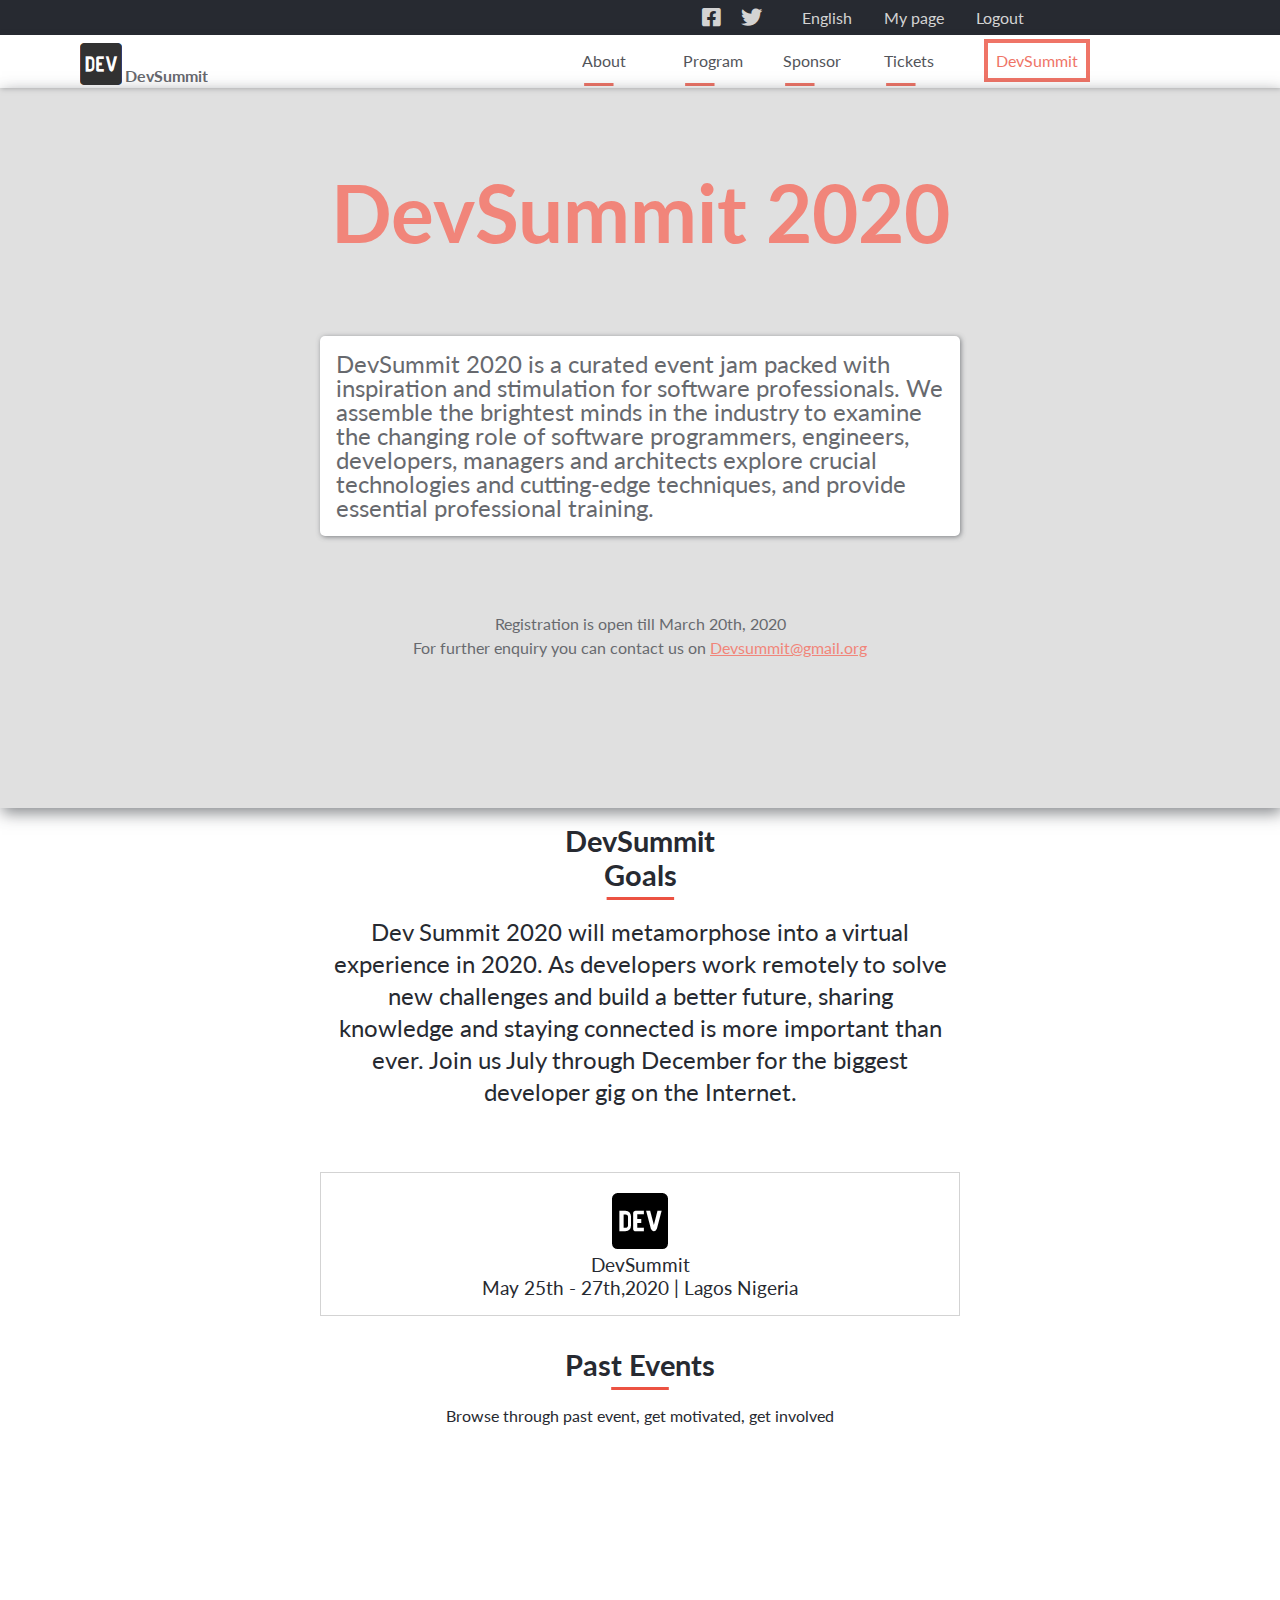
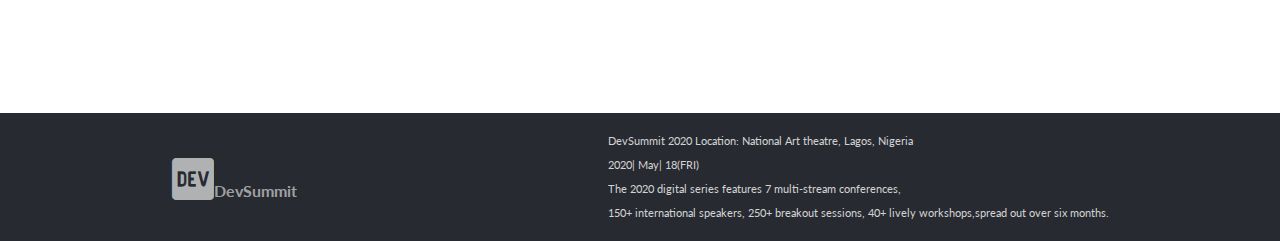
==== commit 2adf9852: "Replace div with section" ====
--- a/html/About.html
+++ b/html/About.html
@@ -38,7 +38,7 @@
     </div>
   </nav>
   <main class="main-wrapper">
-      <div class="hero-section">
+      <section class="hero-section">
           <div class="overlay">
             <div class="mobile-nav">
               <i class="fas fa-bars"></i>
@@ -61,11 +61,11 @@
             </div>
           </div>
           </div>
-      </div>
+        </section>
 
       <!-- Global Section -->
       
-      <div class="global-section">
+      <section class="global-section">
         <h2 class="main-head feature dark">DevSummit Goals</h2>
         <div class="goals dark">
           Dev Summit 2020 will metamorphose into a virtual experience in 2020.
@@ -73,23 +73,24 @@
            sharing knowledge and staying connected is more important than ever. 
            Join us July through December for the biggest developer gig on the Internet.
         </div>
-      </div>
-      <div class="middle-logo">
+      </section>
+
+      <section class="middle-logo">
         <i class="fab fa-dev"></i>
         <div class="dark"> 
           <a href="../index.html" class="dark">DevSummit</a>
           <p class="rick dark">May 25th - 27th,2020 | Lagos Nigeria</p>
         </div>
-      </div>
+      </section>
           <!-- Past Event -->
-      <div class="past-event">
+      <section class="past-event">
         <h2 class="main-head dark">Past Events</h2>
         <p class="past-text dark">Browse through past event, get motivated, get involved</p>
         <div class="past-grid">
           <div class="past past1"></div>
           <div class="past past2"></div>
         </div>
-      </div>
+      </section>
     
   </main>
 
--- a/style/index.css
+++ b/style/index.css
@@ -324,7 +324,7 @@
 }
 
 .nav-left span {
-  font-size: 1.5rem;
+  font-size: 1rem;
   font-weight: 700;
   cursor: pointer;
   opacity: 0.7;
--- a/style/About.css
+++ b/style/About.css
@@ -30,6 +30,7 @@
 
 .heading {
   font-size: 2.5rem;
+  text-align: center;
 }
 
 .info {
@@ -45,6 +46,7 @@
 .mail {
   line-height: 1.5rem;
   font-size: 1rem;
+  text-align: center;
 }
 
 .middle-logo a {
@@ -126,6 +128,14 @@
     display: block;
   }
 
+  .wrapper {
+    padding-bottom: 1rem;
+  }
+
+  .heading {
+    font-size: 1.5rem;
+  }
+
   .fa-bars {
     text-align: left;
   }
@@ -133,6 +143,8 @@
   .info {
     background: #fff;
     width: 90%;
+    line-height: 1.2rem;
+    font-size: 1rem;
   }
  
   .goals {
@@ -154,3 +166,9 @@
     padding: 0.5rem;
   }
 }
+
+@media only screen and (max-width: 400px){
+ .heading{
+   font-size: 1rem;
+ }
+}
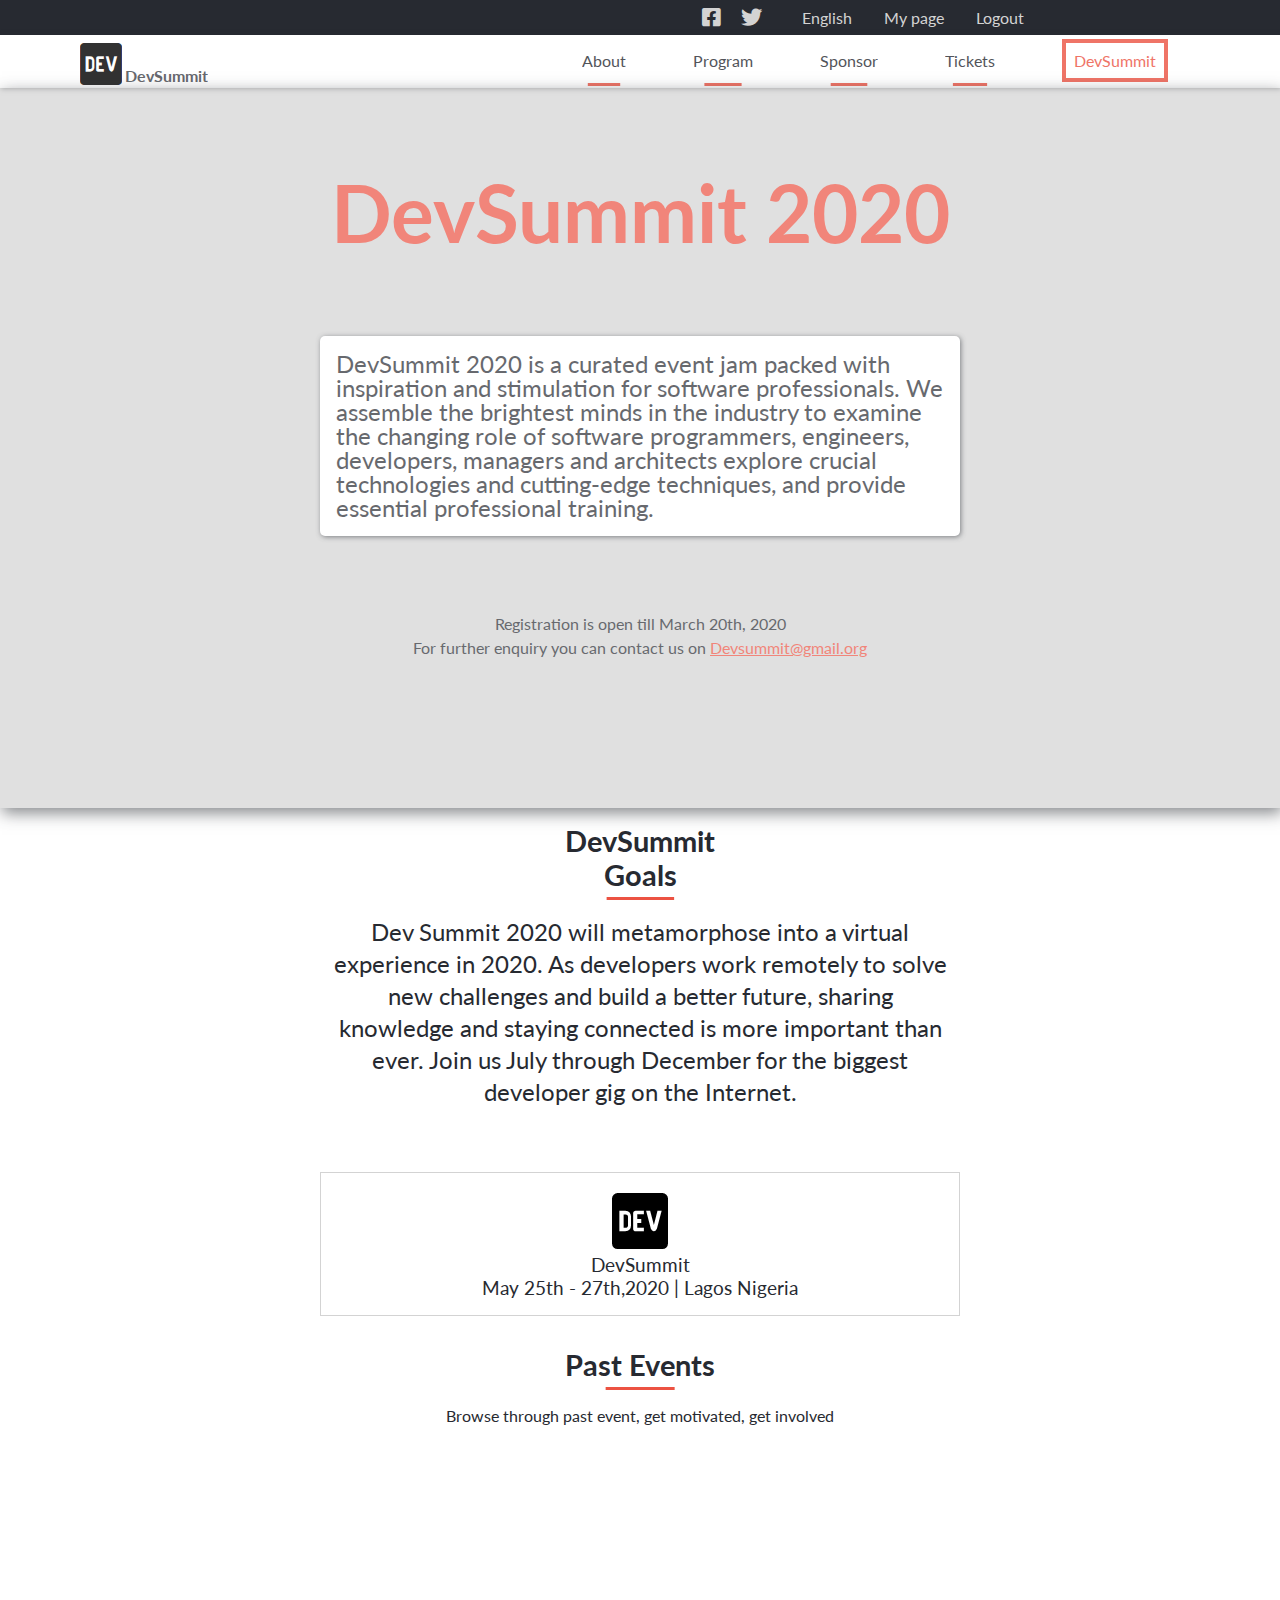
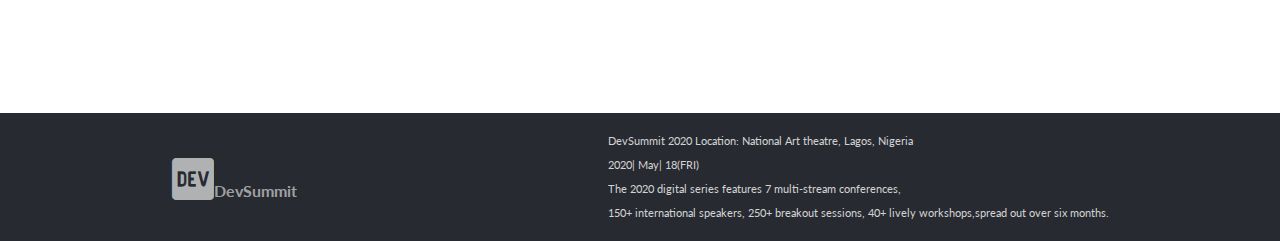
==== commit 48b34d08: "Remove absolute width from main-head class" ====
--- a/html/About.html
+++ b/html/About.html
@@ -29,8 +29,8 @@
       <div class="nav-right">
         <ul class="nav-links">
           <li class="links main-head"> <a href="#" class="dark">About</a></li>
-          <li class="links main-head"><a href="#" class="dark">Program</a> </li>
-          <li class="links main-head"><a href="#" class="dark">Sponsor</a></li>
+          <li class="links main-head"><a href="../index.html#program" class="dark">Program</a> </li>
+          <li class="links main-head"><a href="../index.html#sponsor" class="dark">Sponsor</a></li>
           <li class="links main-head"><a href="Tickets.html" class="dark">Tickets</a></li>
           <li class="links "> <a href="../index.html" class="orange DevSummit">DevSummit</a> </li>
         </ul>
@@ -84,7 +84,7 @@
       </section>
           <!-- Past Event -->
       <section class="past-event">
-        <h2 class="main-head dark">Past Events</h2>
+        <h2 class="main-head feature dark">Past Events</h2>
         <p class="past-text dark">Browse through past event, get motivated, get involved</p>
         <div class="past-grid">
           <div class="past past1"></div>
--- a/style/index.css
+++ b/style/index.css
@@ -155,7 +155,6 @@
   font-size: 1.8rem;
   text-align: center;
   padding-bottom: 0.5rem;
-  width: 15%;
   margin: 0 auto;
   position: relative;
   cursor: pointer;
